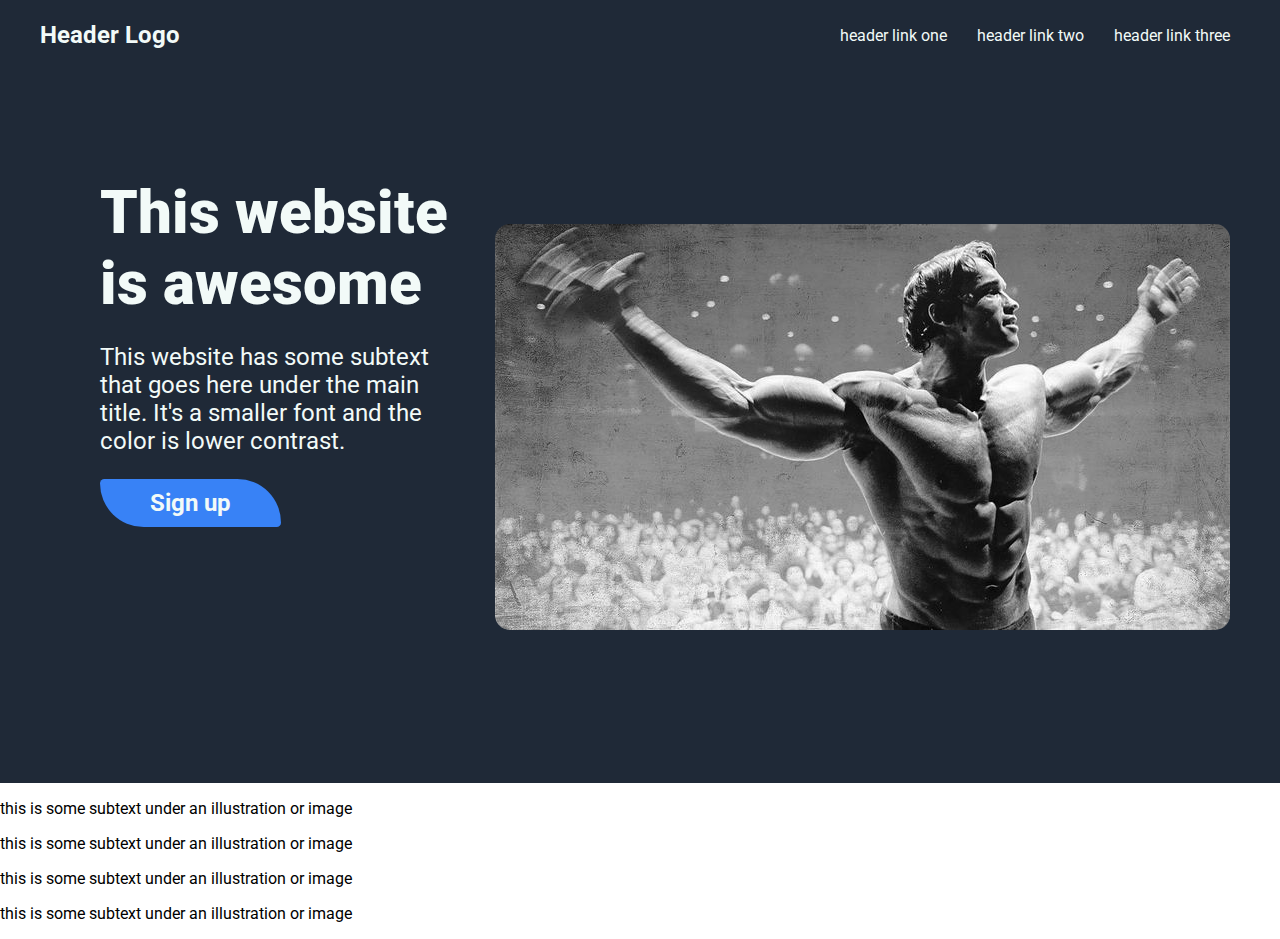
==== Odin's flexbox/index.html @ 5137609e "this commit was made to allow myself remote access to these files" ====
<!DOCTYPE html>
<html lang="en">
<head>
    <meta charset="UTF-8">
    <meta name="viewport" content="width=device-width, initial-scale=1.0">
    <title>Flexbox project</title>
    <link rel="stylesheet" href="./style.css">
</head>
<body>
    <!-- Navigation bar division -->
    <div class="navbar">
        <div class="header-logo">
            <strong>Header Logo</strong>
        </div>
        <div class="navlinks">
            <p>header link one</p>
            <p>header link two</p>
            <p>header link three</p>
        </div>
    </div>

    <!-- Hero page division -->
    <div class="hero">
        <div class="herotext">
            <strong>This website is awesome</strong>
            <p>This website has some subtext that goes here under the main title. It's a smaller font and the color is lower contrast.</p>
            <button type="button">Sign up</button>
        </div>
        <img class="heroimage" src="./arnold.jpeg" alt="Arnold Schwarzenegger GOAT image">
    </div>

    <!-- Inline card stack division -->
    <div class="inline-card-stack">
        <div class="cardstitle"></div>
        <div class="cards">
            <div class="card1">
                <div class="image"></div>
                <p>this is some subtext under an illustration or image</p>
            </div>
            <div class="card2">
                <div class="image"></div>
                <p>this is some subtext under an illustration or image</p>
            </div>
            <div class="card3">
                <div class="image"></div>
                <p>this is some subtext under an illustration or image</p>
            </div>
            <div class="card4">
                <div class="image"></div>
                <p>this is some subtext under an illustration or image</p>
            </div>
        </div>
    </div>

    <div class="class-container">
        <!-- Inspiring quote by thor division -->
        <div class="inspiring-quote"></div>
        <!-- Sign up card division -->
        <div class="sign-up-card"></div>
        <!-- Copyright division -->
        <div class="copyright"></div>
    </div>
</body>
</html>
---- Odin's flexbox/style.css ----
@import url('https://fonts.googleapis.com/css2?family=Roboto:ital,wght@0,100;0,300;0,400;0,500;0,700;0,900;1,100;1,300;1,400;1,500;1,700;1,900&display=swap');


* {
    font-family: "Roboto", sans-serif;
    /*outline: 1px solid red;*/
}

body {
    margin: 0%;
}

/* All CSS for the Navbar division */

.navbar {
    display: flex;
    background-color: #1f2937;
    align-items: center;
    align-content: center;
    padding-left: 40px;
    padding-right: 30px;
    color: #f2faf8;
    height: 70px;
}

.header-logo {
    font-size: 24px;
    justify-content: left;
    
}

.navlinks {
    flex: 1 1 auto;
    display: flex;
    justify-content: right;
    margin: 20px;
    gap: 30px;
}

/* All CSS for the Hero page division */

.hero {
    background-color: #1f2937;
    color: #f2faf8;
    height: 613px;
    display: flex;
    align-items: center;
    padding: 50px;
    padding-left: 100px;
}

.herotext {
    width: 500px;
    flex: 4 1 auto;
    padding-bottom: 150px;
}

.herotext strong {
    font-size: 60px;
    font-weight: 900;
}
.herotext p {
    font-size: 24px;
}

.herotext button {
    color: #f2faf8;
    background-color: #3882f6;
    font-size: 24px;
    font-weight: bold;
    padding: 10px 50px;
    border: 3px;
    border-radius: 5px 50px;
}

img {
    flex: 1 1 auto;
    display: flex;
    justify-content: right;
    border-radius: 15px;
    margin-left: 40px;
}

/* All CSS for the Navbar division */
/*
<div class="inline-card-stack">
        <div class="cardstitle"></div>
        <div class="cards">
            <div class="card1">
                <div class="image"></div>
                <p>this is some subtext under an illustration or image</p>
            </div>
            <div class="card2">
                <div class="image"></div>
                <p>this is some subtext under an illustration or image</p>
            </div>
            <div class="card3">
                <div class="image"></div>
                <p>this is some subtext under an illustration or image</p>
            </div>
            <div class="card4">
                <div class="image"></div>
                <p>this is some subtext under an illustration or image</p>
            </div>
        </div>
    </div>
*/
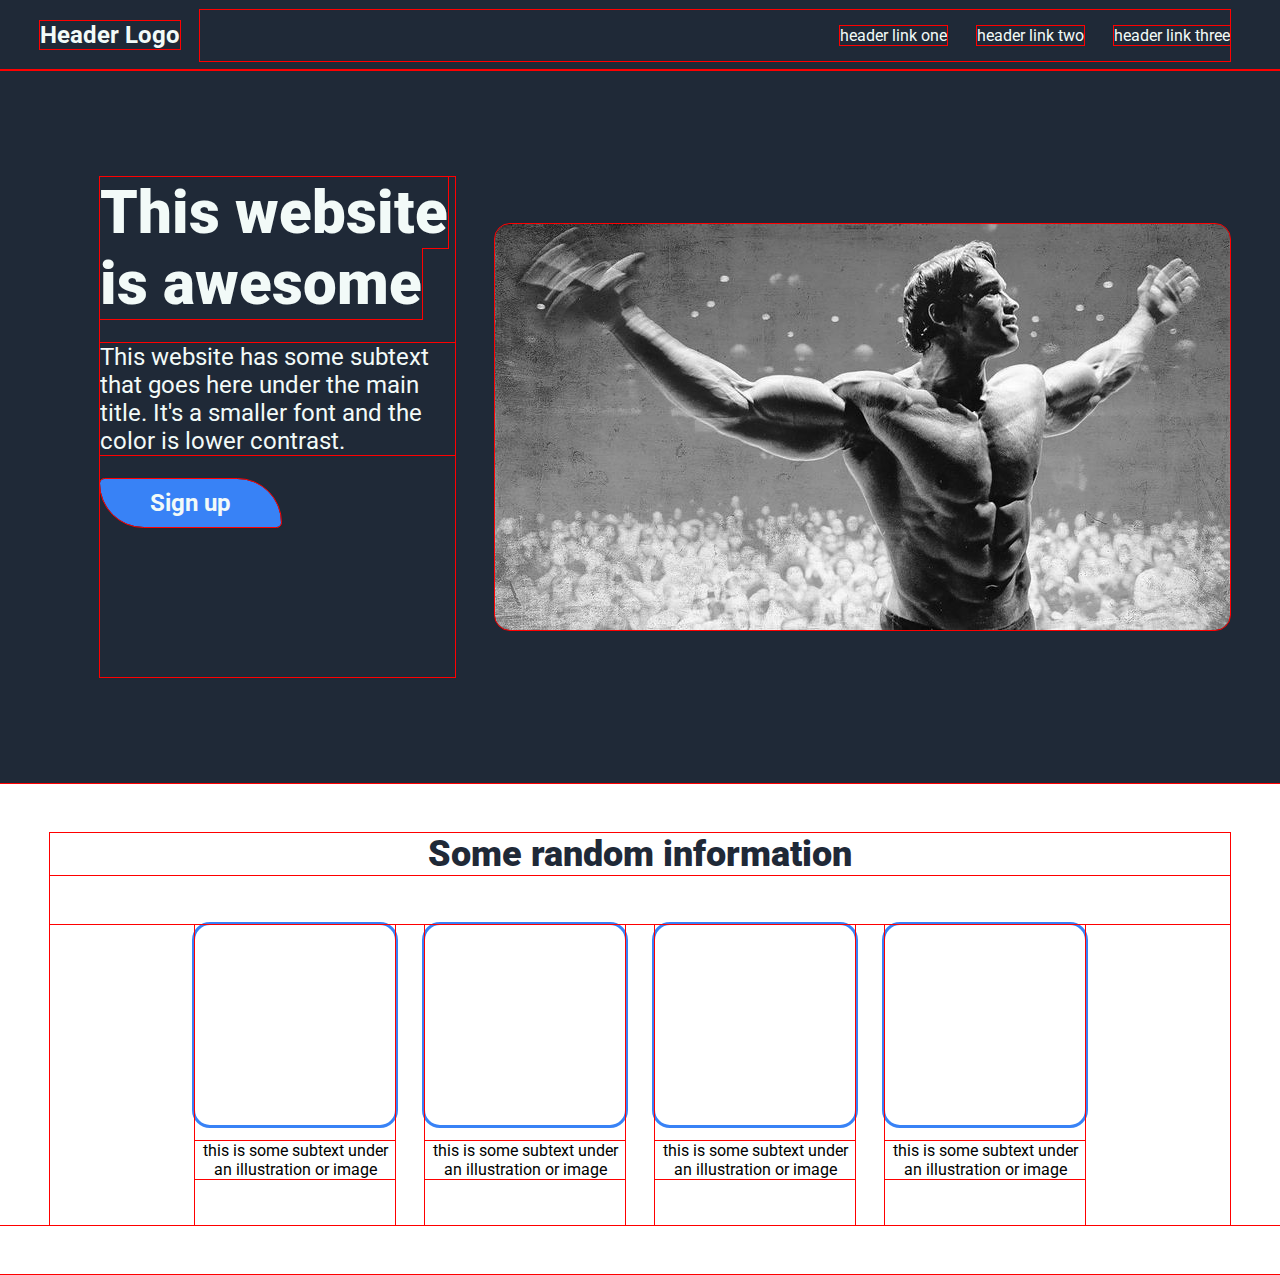
==== commit 16e0c7bf: "Created entire card stack divisioncls" ====
--- a/Odin's flexbox/index.html
+++ b/Odin's flexbox/index.html
@@ -30,26 +30,26 @@
     </div>
 
     <!-- Inline card stack division -->
+    <div class="card-stack-section">
+        <h1 class="cardstitle">Some random information</h1>
     <div class="inline-card-stack">
-        <div class="cardstitle"></div>
-        <div class="cards">
-            <div class="card1">
-                <div class="image"></div>
-                <p>this is some subtext under an illustration or image</p>
-            </div>
-            <div class="card2">
-                <div class="image"></div>
-                <p>this is some subtext under an illustration or image</p>
-            </div>
-            <div class="card3">
-                <div class="image"></div>
-                <p>this is some subtext under an illustration or image</p>
-            </div>
-            <div class="card4">
-                <div class="image"></div>
-                <p>this is some subtext under an illustration or image</p>
-            </div>
+        <div class="card">
+            <div class="image"></div>
+            <p>this is some subtext under an illustration or image</p>
         </div>
+        <div class="card">
+            <div class="image"></div>
+            <p>this is some subtext under an illustration or image</p>
+        </div>
+        <div class="card">
+            <div class="image"></div>
+            <p>this is some subtext under an illustration or image</p>
+        </div>
+        <div class="card">
+            <div class="image"></div>
+            <p>this is some subtext under an illustration or image</p>
+        </div>
+    </div>
     </div>
 
     <div class="class-container">
--- a/Odin's flexbox/style.css
+++ b/Odin's flexbox/style.css
@@ -3,7 +3,7 @@
 
 * {
     font-family: "Roboto", sans-serif;
-    /*outline: 1px solid red;*/
+    outline: 1px solid red;
 }
 
 body {
@@ -82,27 +82,37 @@
 }
 
 /* All CSS for the Navbar division */
-/*
-<div class="inline-card-stack">
-        <div class="cardstitle"></div>
-        <div class="cards">
-            <div class="card1">
-                <div class="image"></div>
-                <p>this is some subtext under an illustration or image</p>
-            </div>
-            <div class="card2">
-                <div class="image"></div>
-                <p>this is some subtext under an illustration or image</p>
-            </div>
-            <div class="card3">
-                <div class="image"></div>
-                <p>this is some subtext under an illustration or image</p>
-            </div>
-            <div class="card4">
-                <div class="image"></div>
-                <p>this is some subtext under an illustration or image</p>
-            </div>
-        </div>
-    </div>
-*/
 
+.card-stack-section {
+    margin: 50px;
+}
+
+.inline-card-stack {
+    align-items: center;
+    display: flex;
+    justify-content: center;
+    text-align: center;
+    gap: 30px;
+}
+
+.cardstitle {
+    font-size: 36px;
+    color: #1f2937;
+    font-weight: 900;
+    text-align: center;
+    margin-bottom: 50px;
+}
+
+.inline-card-stack .card {
+    width: 200px;
+    height: 300px;
+}
+
+.inline-card-stack .card .image {
+    width: 200px;
+    height: 200px;
+    outline: 3px solid #3882f6;
+    border-radius: 15px;
+    flex: 1 1 auto;
+}
+
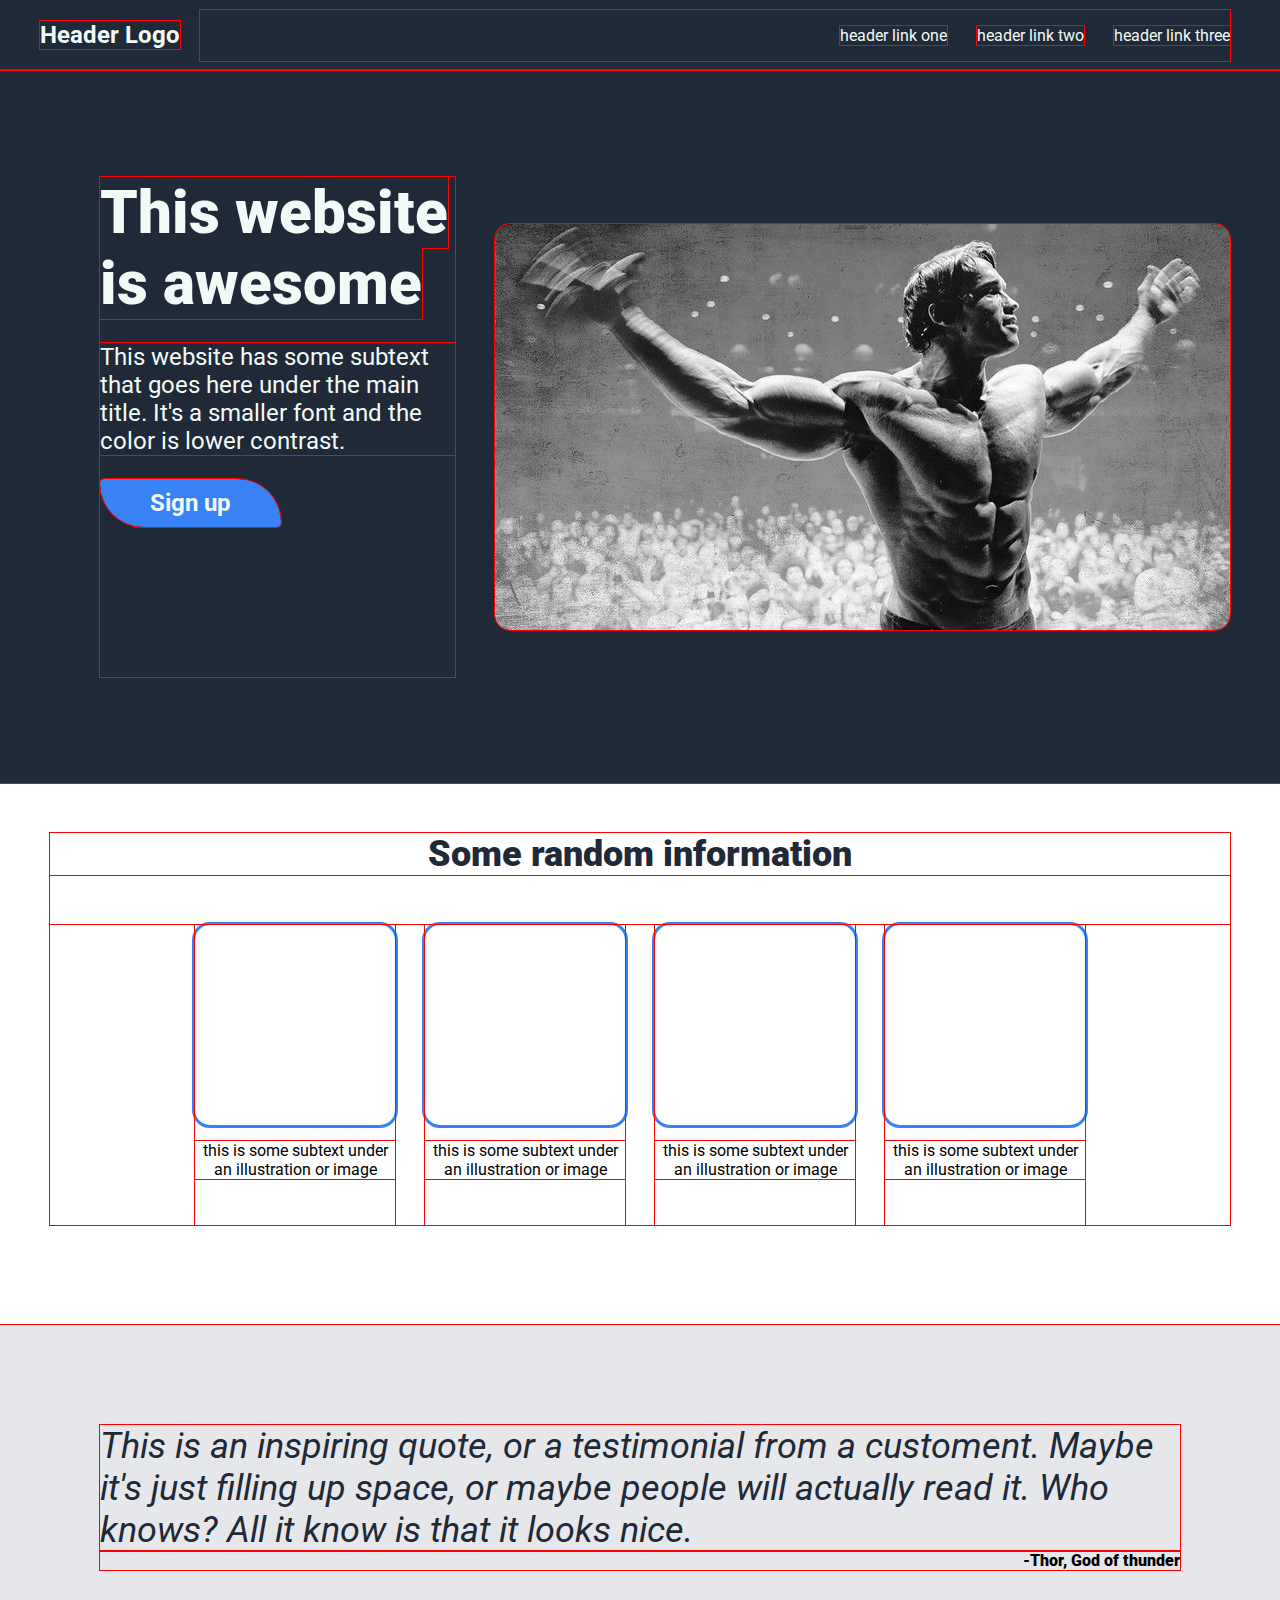
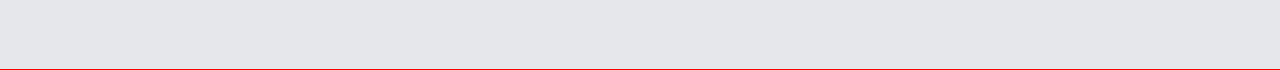
==== commit 2c821642: "Created entire inspiring-quote division" ====
--- a/Odin's flexbox/index.html
+++ b/Odin's flexbox/index.html
@@ -32,29 +32,33 @@
     <!-- Inline card stack division -->
     <div class="card-stack-section">
         <h1 class="cardstitle">Some random information</h1>
-    <div class="inline-card-stack">
-        <div class="card">
-            <div class="image"></div>
-            <p>this is some subtext under an illustration or image</p>
-        </div>
-        <div class="card">
-            <div class="image"></div>
-            <p>this is some subtext under an illustration or image</p>
-        </div>
-        <div class="card">
-            <div class="image"></div>
-            <p>this is some subtext under an illustration or image</p>
-        </div>
-        <div class="card">
-            <div class="image"></div>
-            <p>this is some subtext under an illustration or image</p>
+        <div class="inline-card-stack">
+            <div class="card">
+                <div class="image"></div>
+                <p>this is some subtext under an illustration or image</p>
+            </div>
+            <div class="card">
+                <div class="image"></div>
+                <p>this is some subtext under an illustration or image</p>
+            </div>
+            <div class="card">
+                <div class="image"></div>
+                <p>this is some subtext under an illustration or image</p>
+            </div>
+            <div class="card">
+                <div class="image"></div>
+                <p>this is some subtext under an illustration or image</p>
+            </div>
         </div>
     </div>
+
+    <!-- Inspiring quote by thor division -->
+    <div class="inspiring-quote">
+        <p class="mainquote">This is an inspiring quote, or a testimonial from a customent. Maybe it's just filling up space, or maybe people will actually read it. Who knows? All it know is that it looks nice.</p>
+        <p class="quotecredit">-Thor, God of thunder</p>
     </div>
 
-    <div class="class-container">
-        <!-- Inspiring quote by thor division -->
-        <div class="inspiring-quote"></div>
+    <div class="class-container">    
         <!-- Sign up card division -->
         <div class="sign-up-card"></div>
         <!-- Copyright division -->
--- a/Odin's flexbox/style.css
+++ b/Odin's flexbox/style.css
@@ -85,6 +85,7 @@
 
 .card-stack-section {
     margin: 50px;
+    margin-bottom: 100px;
 }
 
 .inline-card-stack {
@@ -116,3 +117,23 @@
     flex: 1 1 auto;
 }
 
+/* All CSS for the Inspiring-quote division */
+
+.inspiring-quote {
+    padding: 100px;
+    background-color: #E5E7EBff;
+}
+
+.mainquote {
+    font-size: 36px;
+    font-style: italic;
+    color: #1f2937;
+    margin: 0px;
+}
+
+.quotecredit {
+    font-weight: 900;
+    display: flex;
+    flex-direction: row-reverse;
+    margin: 0px;
+}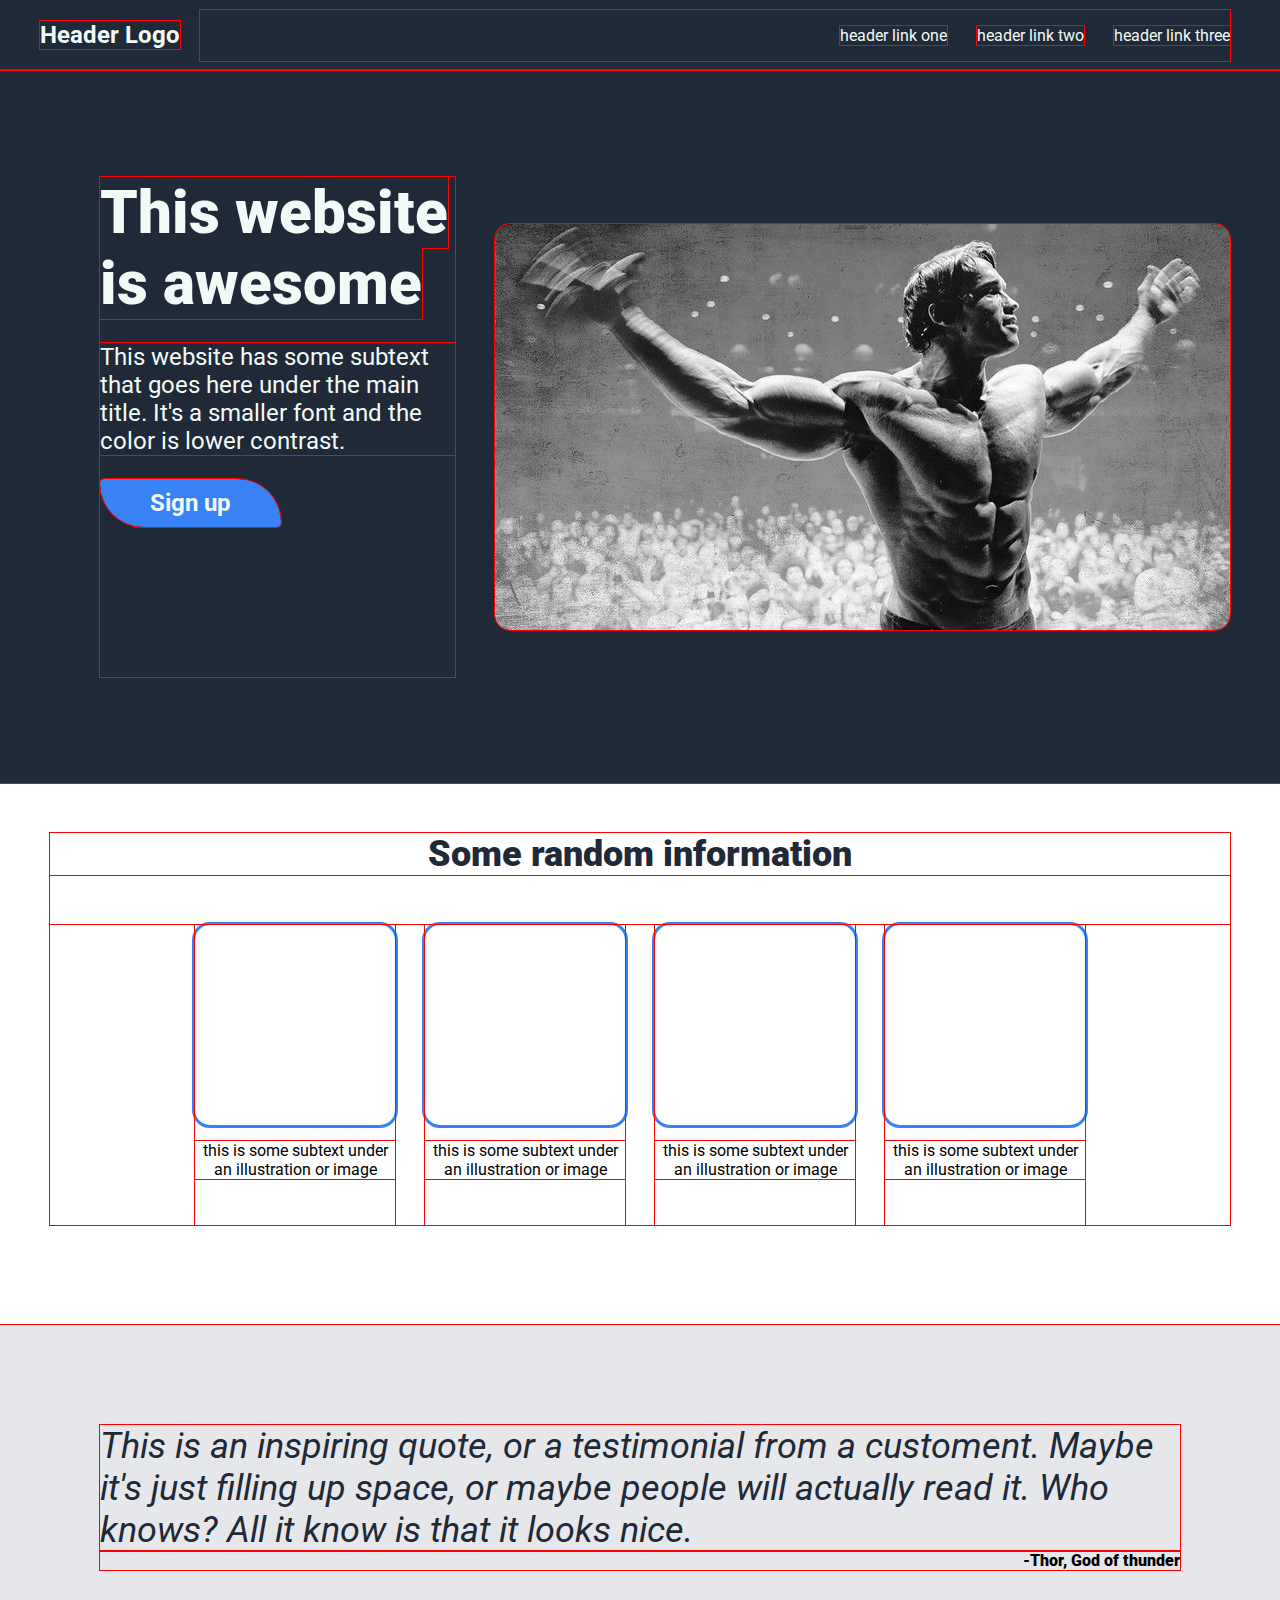
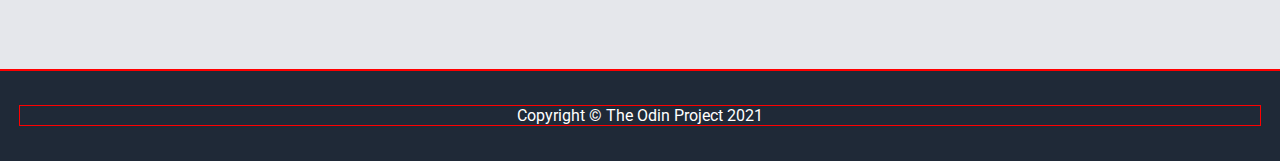
==== commit 98666e4f: "Created entire copyright division" ====
--- a/Odin's flexbox/index.html
+++ b/Odin's flexbox/index.html
@@ -58,11 +58,14 @@
         <p class="quotecredit">-Thor, God of thunder</p>
     </div>
 
-    <div class="class-container">    
-        <!-- Sign up card division -->
-        <div class="sign-up-card"></div>
-        <!-- Copyright division -->
-        <div class="copyright"></div>
+    <!-- Sign up card division -->
+    <div class="sign-up-card">
+
+    </div>
+
+    <!-- Copyright division -->
+    <div class="copyright">
+        <p>Copyright © The Odin Project 2021</p>
     </div>
 </body>
 </html>
--- a/Odin's flexbox/style.css
+++ b/Odin's flexbox/style.css
@@ -136,4 +136,13 @@
     display: flex;
     flex-direction: row-reverse;
     margin: 0px;
+}
+
+/* All CSS for the Copyright division */
+
+.copyright {
+    padding: 20px;
+    text-align: center;
+    color: white;
+    background-color: #1f2937;
 }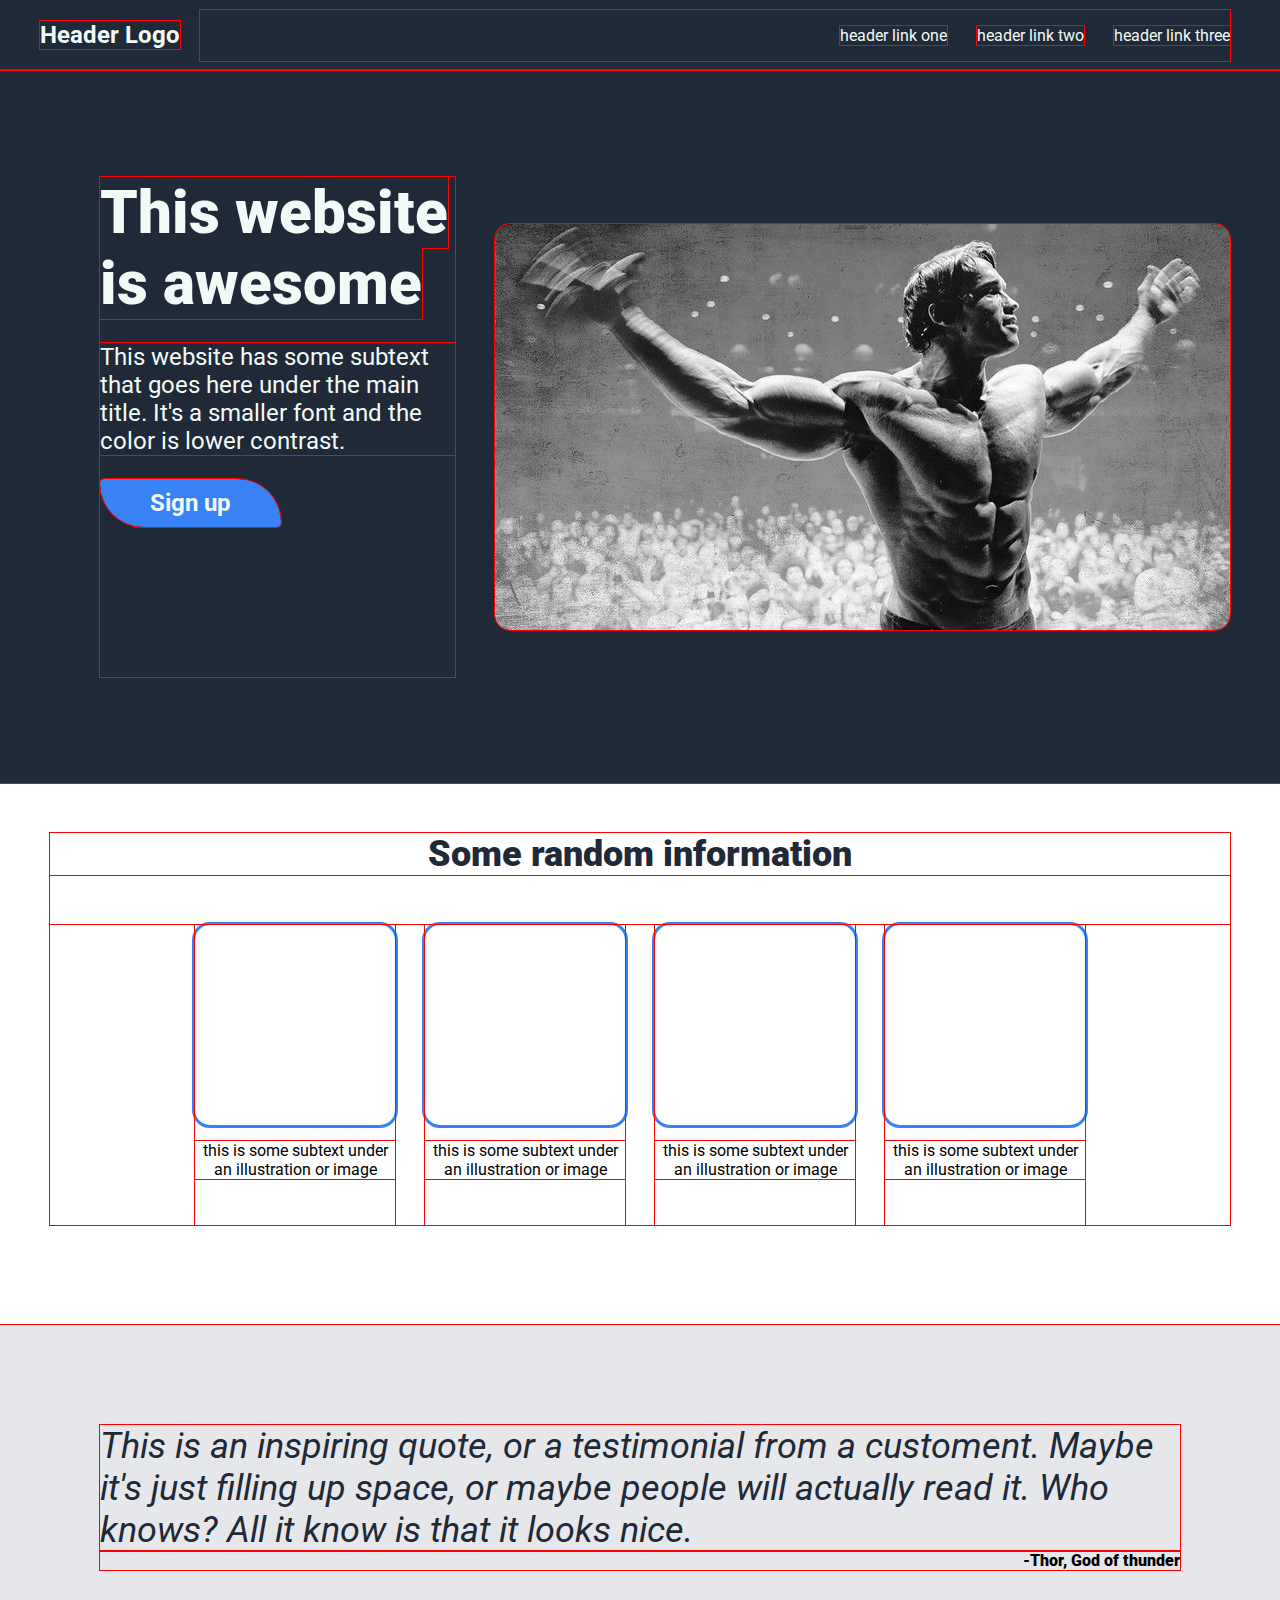
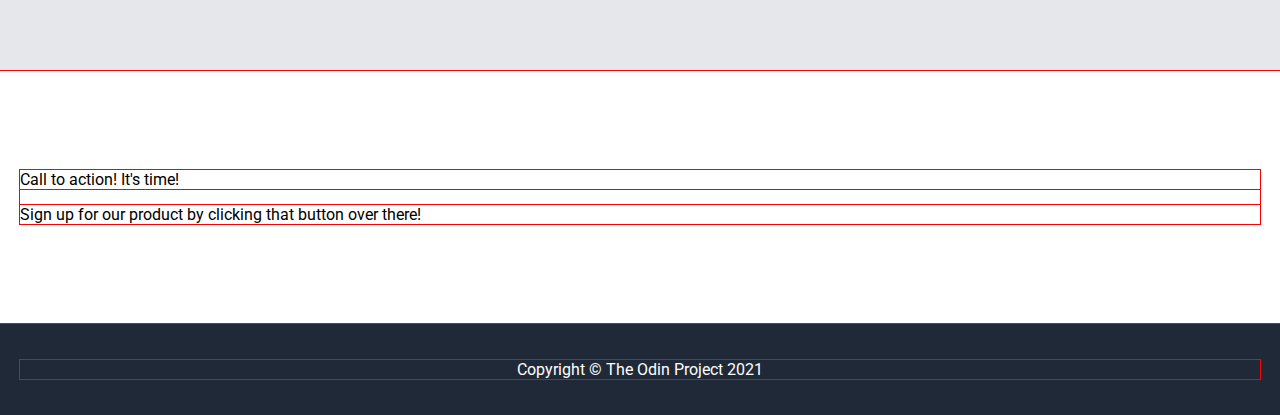
==== commit 81546ddc: "git commit from adilabad" ====
--- a/Odin's flexbox/index.html
+++ b/Odin's flexbox/index.html
@@ -60,7 +60,10 @@
 
     <!-- Sign up card division -->
     <div class="sign-up-card">
-
+        <div class="text">
+            <p class="">Call to action! It's time!</p>
+            <p>Sign up for our product by clicking that button over there!</p>
+        </div>
     </div>
 
     <!-- Copyright division -->
--- a/Odin's flexbox/style.css
+++ b/Odin's flexbox/style.css
@@ -145,4 +145,12 @@
     text-align: center;
     color: white;
     background-color: #1f2937;
+}
+
+/* All CSS for the sign-up-card division */
+
+.sign-up-card {
+    margin: 20px;
+    margin-top: 100px;
+    margin-bottom: 100px;
 }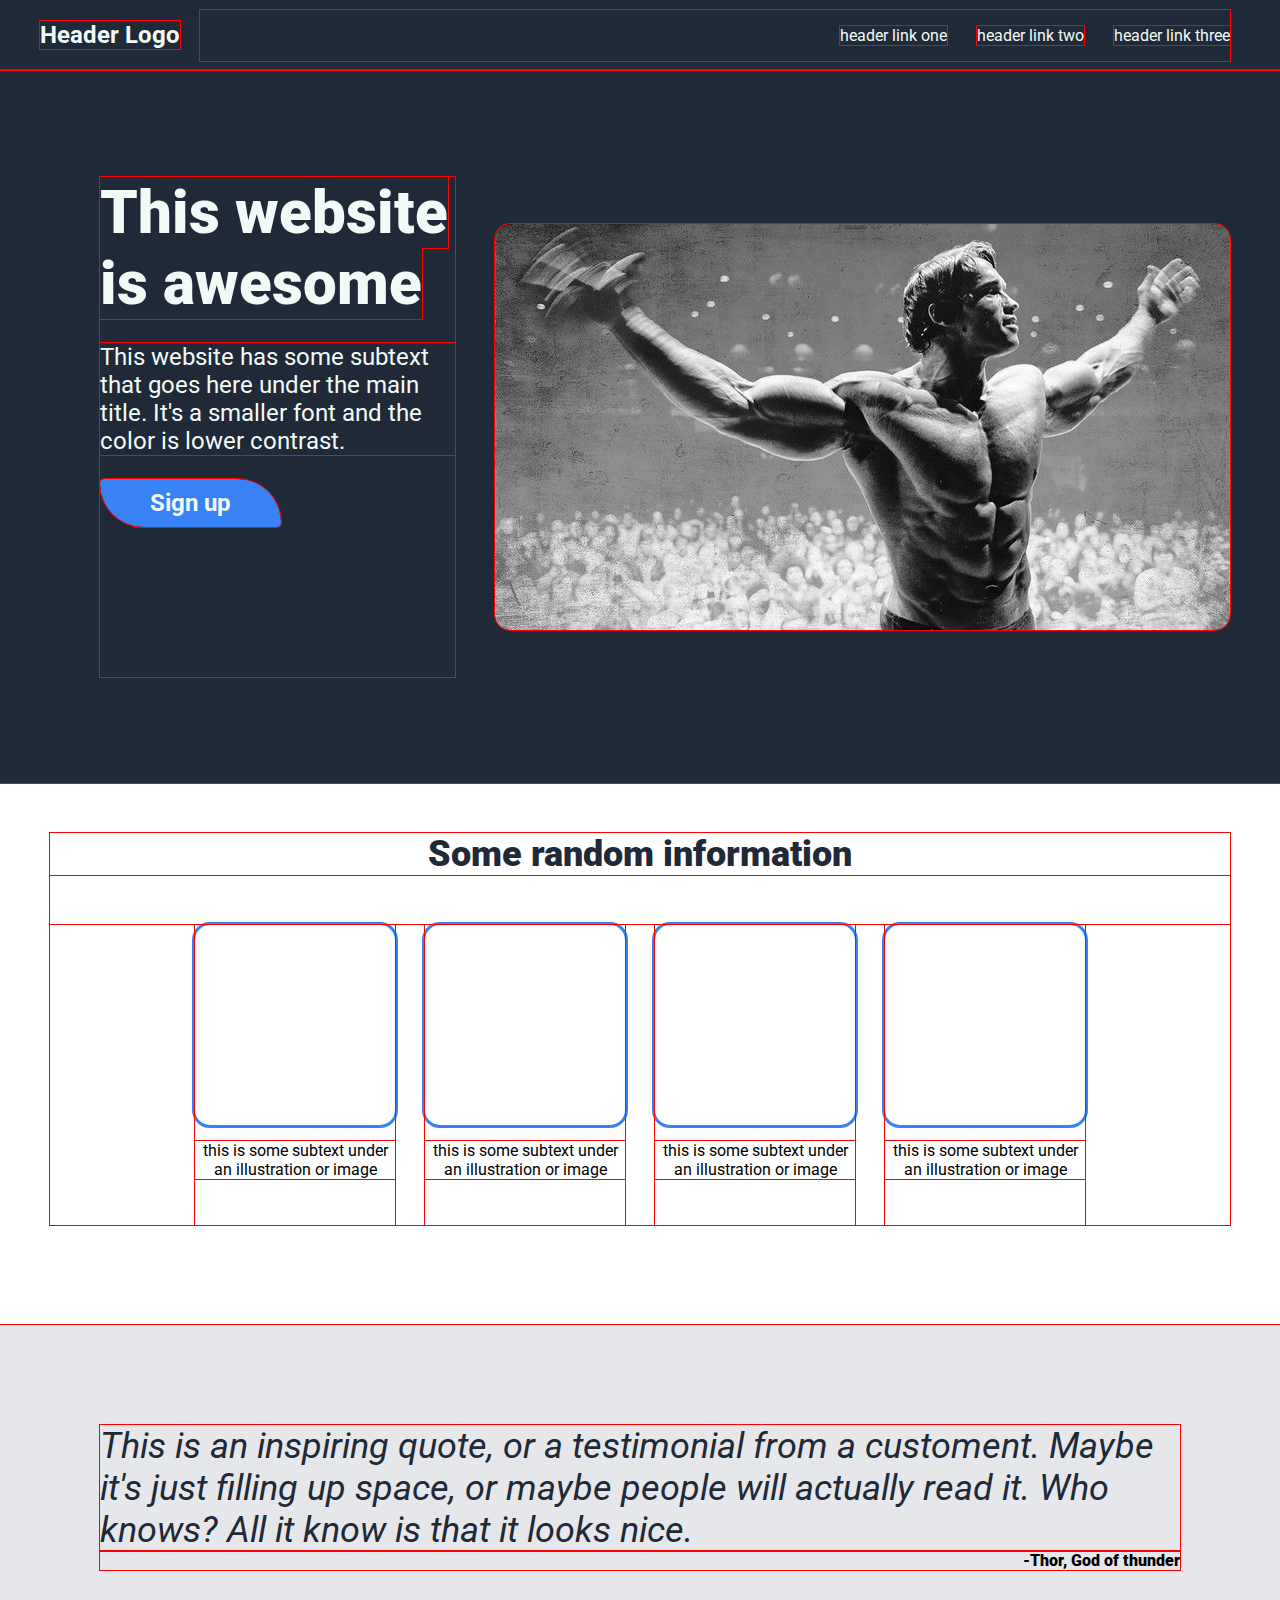
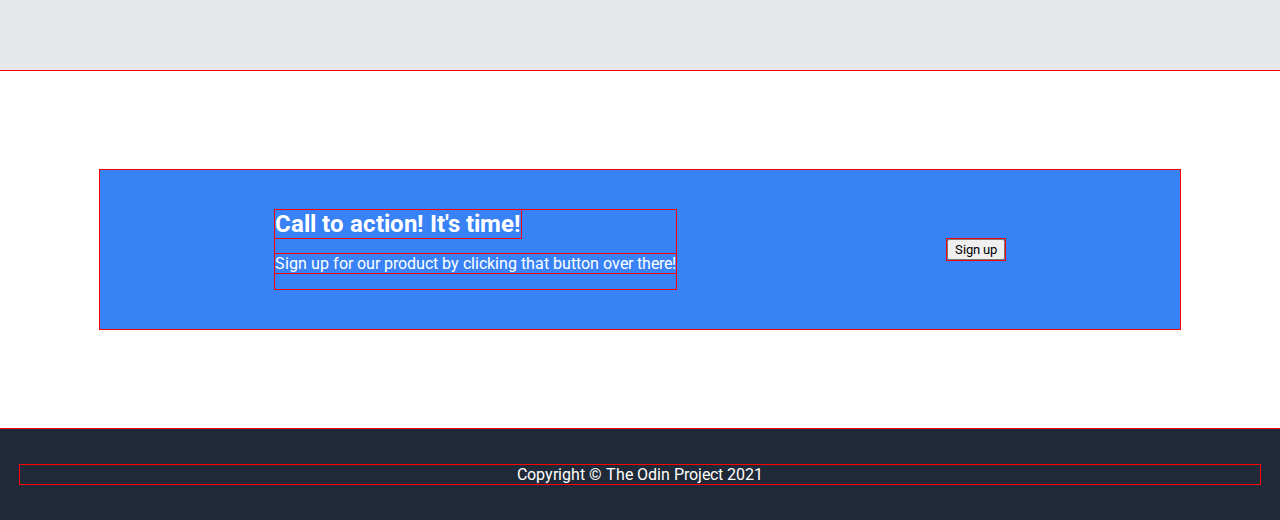
==== commit 898db644: "another commit for transfer of latest code between devices." ====
--- a/Odin's flexbox/index.html
+++ b/Odin's flexbox/index.html
@@ -61,8 +61,11 @@
     <!-- Sign up card division -->
     <div class="sign-up-card">
         <div class="text">
-            <p class="">Call to action! It's time!</p>
+            <strong class="calltext">Call to action! It's time!</strong>
             <p>Sign up for our product by clicking that button over there!</p>
+        </div>
+        <div class="signupbtn">
+            <button type="button">Sign up</button>
         </div>
     </div>
 
--- a/Odin's flexbox/style.css
+++ b/Odin's flexbox/style.css
@@ -150,7 +150,20 @@
 /* All CSS for the sign-up-card division */
 
 .sign-up-card {
+    width: 1000px;
     margin: 20px;
     margin-top: 100px;
     margin-bottom: 100px;
+    color: #FFFFFF;
+    background-color: #3882f6;
+    padding: 40px;
+    display: flex;
+    align-items: center;
+    justify-self: center;
+    justify-content: space-around;
+}
+
+.text .calltext {
+    font-size: 24px;
+    
 }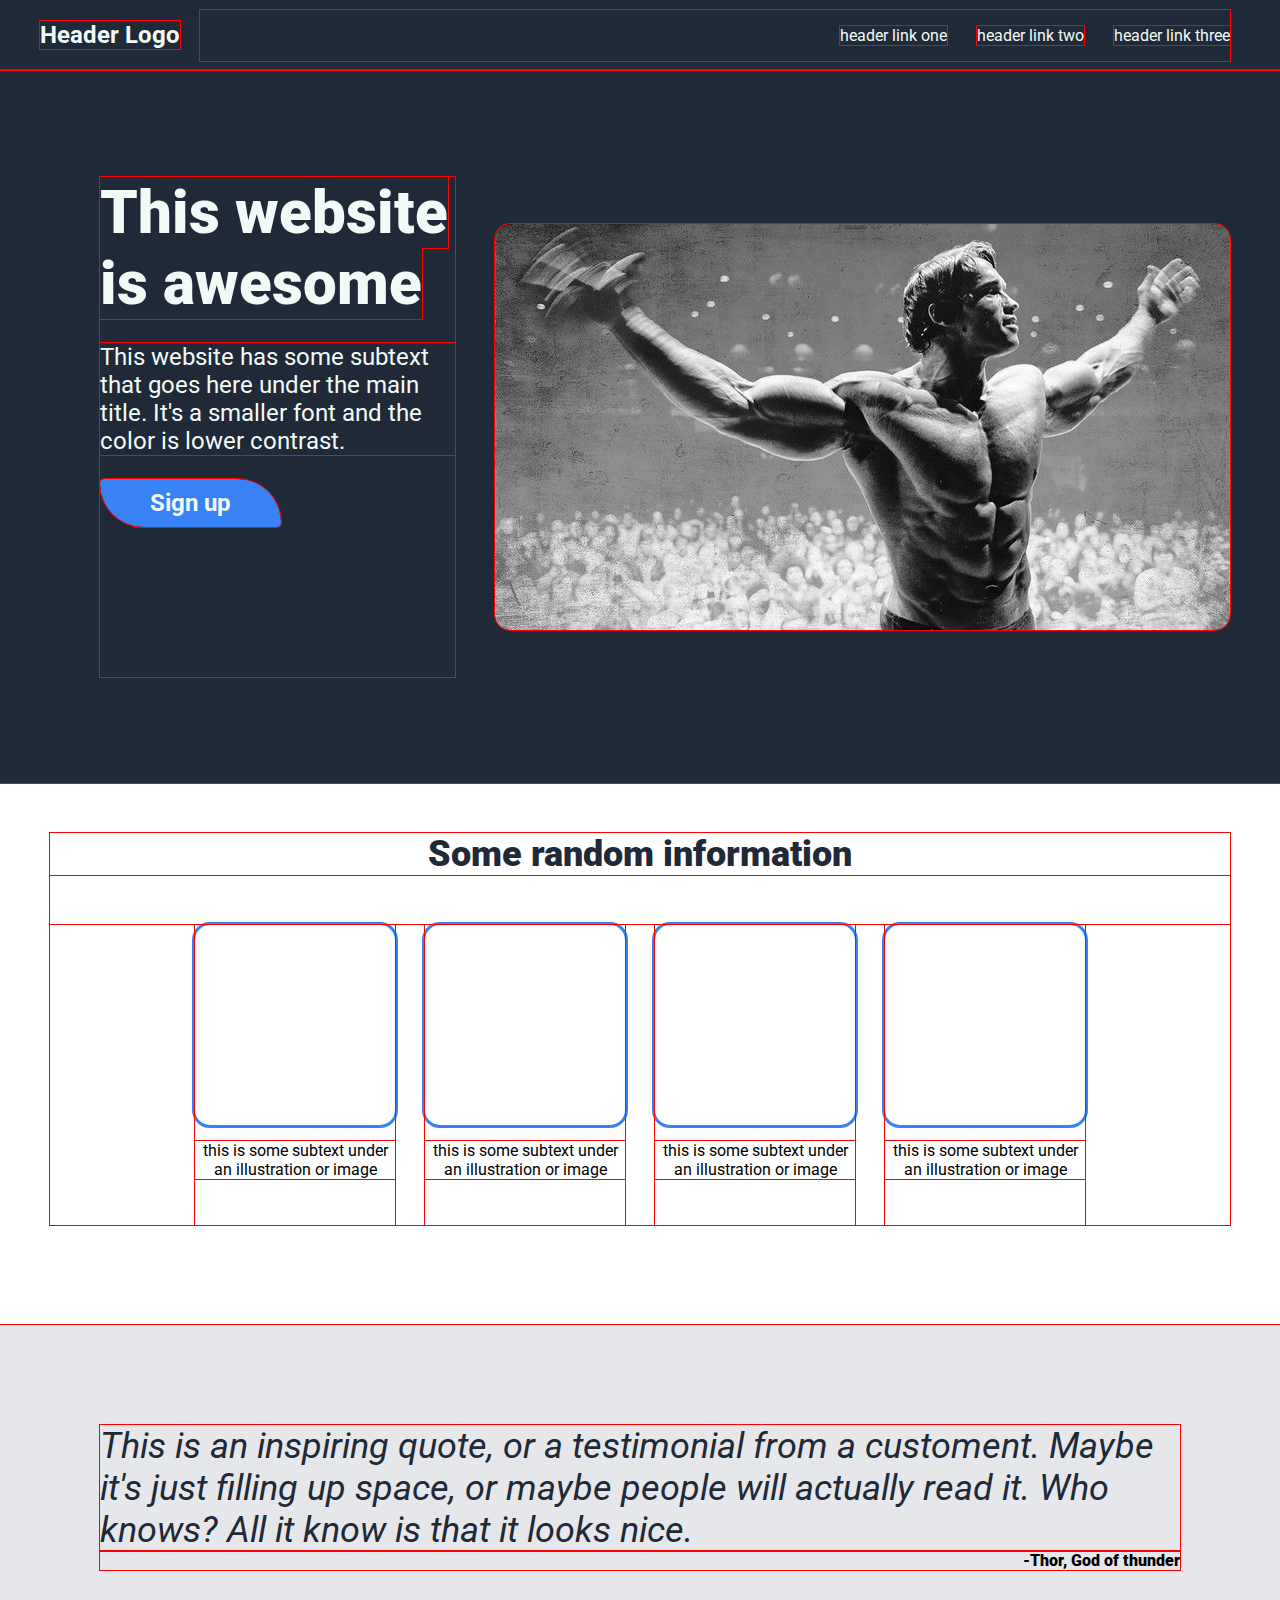
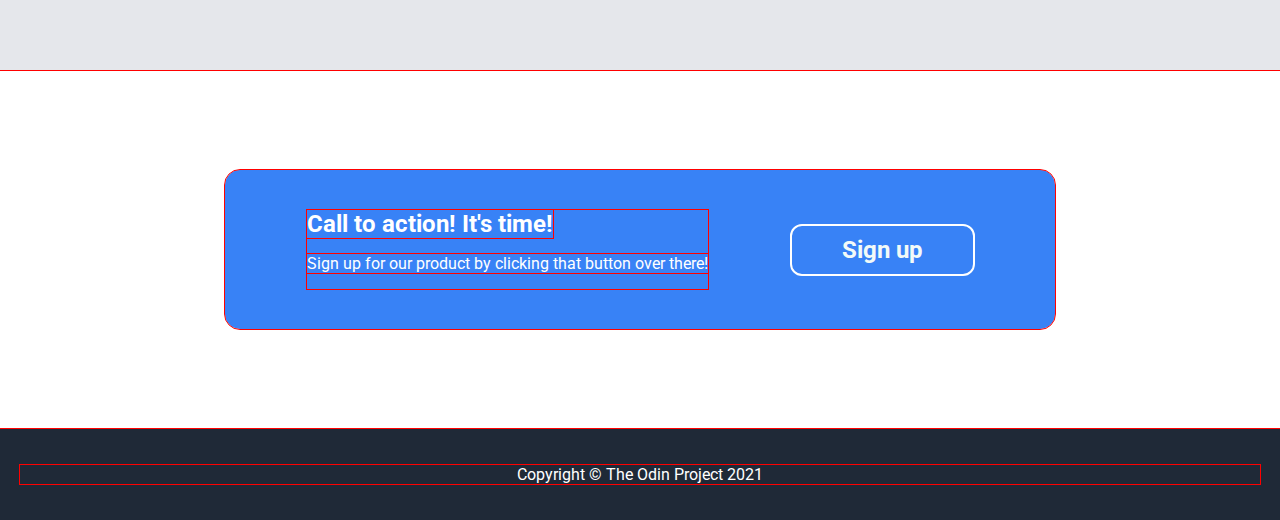
==== commit 4e9e1999: "Created entire sign-up card division." ====
--- a/Odin's flexbox/index.html
+++ b/Odin's flexbox/index.html
@@ -64,9 +64,8 @@
             <strong class="calltext">Call to action! It's time!</strong>
             <p>Sign up for our product by clicking that button over there!</p>
         </div>
-        <div class="signupbtn">
-            <button type="button">Sign up</button>
-        </div>
+        <button class="signupbtn" type="button">Sign up</button>
+        
     </div>
 
     <!-- Copyright division -->
--- a/Odin's flexbox/style.css
+++ b/Odin's flexbox/style.css
@@ -81,7 +81,7 @@
     margin-left: 40px;
 }
 
-/* All CSS for the Navbar division */
+/* All CSS for the inline card stack division */
 
 .card-stack-section {
     margin: 50px;
@@ -150,8 +150,8 @@
 /* All CSS for the sign-up-card division */
 
 .sign-up-card {
-    width: 1000px;
-    margin: 20px;
+    width: 750px;
+    margin: 20px auto;
     margin-top: 100px;
     margin-bottom: 100px;
     color: #FFFFFF;
@@ -159,11 +159,21 @@
     padding: 40px;
     display: flex;
     align-items: center;
-    justify-self: center;
     justify-content: space-around;
+    border-radius: 15px;
 }
 
 .text .calltext {
     font-size: 24px;
-    
+}
+
+.sign-up-card .signupbtn {
+    color: #f2faf8;
+    background-color: #3882f6;
+    font-size: 24px;
+    font-weight: bold;
+    padding: 10px 50px;
+    border: 3px;
+    outline: 2px solid white;
+    border-radius: 10px;
 }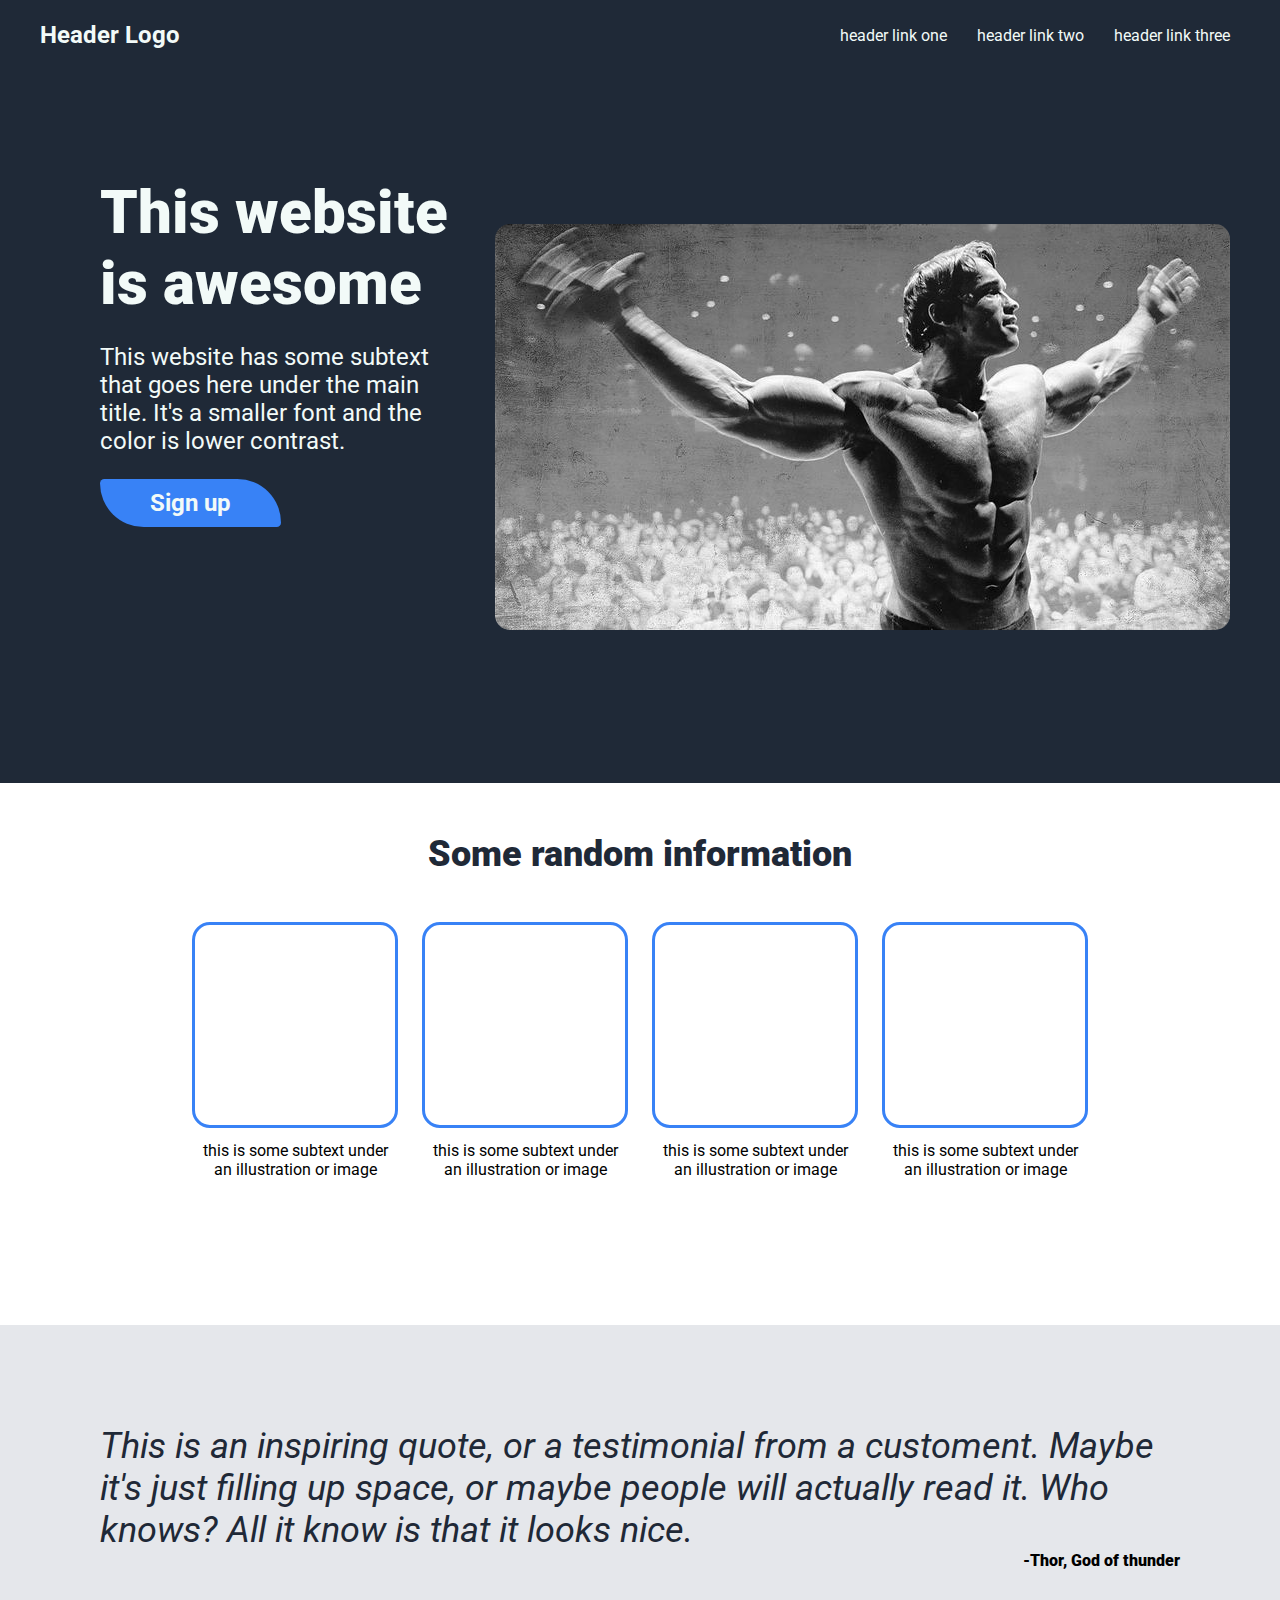
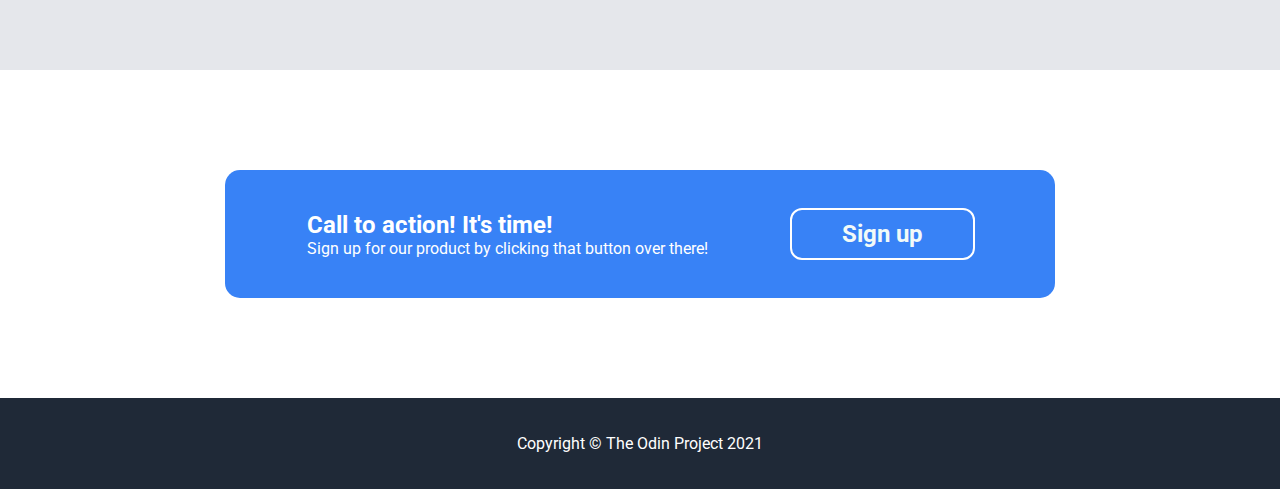
==== commit 7c095311: "Refactored the entire CSS for Odin's flexbox, improving readability." ====
--- a/Odin's flexbox/index.html
+++ b/Odin's flexbox/index.html
@@ -61,7 +61,7 @@
     <!-- Sign up card division -->
     <div class="sign-up-card">
         <div class="text">
-            <strong class="calltext">Call to action! It's time!</strong>
+            <strong>Call to action! It's time!</strong>
             <p>Sign up for our product by clicking that button over there!</p>
         </div>
         <button class="signupbtn" type="button">Sign up</button>
--- a/Odin's flexbox/style.css
+++ b/Odin's flexbox/style.css
@@ -3,7 +3,7 @@
 
 * {
     font-family: "Roboto", sans-serif;
-    outline: 1px solid red;
+    /*outline: 1px solid red;*/
 }
 
 body {
@@ -13,14 +13,14 @@
 /* All CSS for the Navbar division */
 
 .navbar {
+    height: 70px;
+    color: #f2faf8;
+        background-color: #1f2937;
     display: flex;
-    background-color: #1f2937;
-    align-items: center;
-    align-content: center;
-    padding-left: 40px;
-    padding-right: 30px;
-    color: #f2faf8;
-    height: 70px;
+        align-items: center;
+        align-content: center;
+        padding-left: 40px;
+        padding-right: 30px;
 }
 
 .header-logo {
@@ -30,23 +30,23 @@
 }
 
 .navlinks {
-    flex: 1 1 auto;
     display: flex;
-    justify-content: right;
-    margin: 20px;
-    gap: 30px;
+        flex: 1 1 auto;
+        justify-content: right;
+        margin: 20px;
+        gap: 30px;
 }
 
 /* All CSS for the Hero page division */
 
 .hero {
-    background-color: #1f2937;
+    height: 613px;
     color: #f2faf8;
-    height: 613px;
+        background-color: #1f2937;
     display: flex;
-    align-items: center;
-    padding: 50px;
-    padding-left: 100px;
+        align-items: center;
+        padding: 50px;
+        padding-left: 100px;
 }
 
 .herotext {
@@ -65,43 +65,43 @@
 
 .herotext button {
     color: #f2faf8;
-    background-color: #3882f6;
+        background-color: #3882f6;
     font-size: 24px;
     font-weight: bold;
     padding: 10px 50px;
     border: 3px;
-    border-radius: 5px 50px;
+        border-radius: 5px 50px;
 }
 
-img {
-    flex: 1 1 auto;
+.hero img {
     display: flex;
-    justify-content: right;
-    border-radius: 15px;
-    margin-left: 40px;
+        flex: 1 1 auto;
+        justify-content: right;
+        margin-left: 40px;
+        border-radius: 15px;
 }
 
 /* All CSS for the inline card stack division */
 
 .card-stack-section {
     margin: 50px;
-    margin-bottom: 100px;
+        margin-bottom: 100px;
 }
 
 .inline-card-stack {
-    align-items: center;
     display: flex;
-    justify-content: center;
-    text-align: center;
-    gap: 30px;
+        justify-content: center;
+        align-items: center;
+            text-align: center;
+        gap: 30px;
 }
 
 .cardstitle {
+    color: #1f2937;
+    margin-bottom: 50px;
+    text-align: center;
     font-size: 36px;
-    color: #1f2937;
-    font-weight: 900;
-    text-align: center;
-    margin-bottom: 50px;
+    font-weight: 900;    
 }
 
 .inline-card-stack .card {
@@ -120,60 +120,64 @@
 /* All CSS for the Inspiring-quote division */
 
 .inspiring-quote {
+    background-color: #E5E7EBff;
     padding: 100px;
-    background-color: #E5E7EBff;
 }
 
 .mainquote {
+    color: #1f2937;
+    margin: 0px;
     font-size: 36px;
     font-style: italic;
-    color: #1f2937;
-    margin: 0px;
 }
 
 .quotecredit {
-    font-weight: 900;
+    margin: 0px;
     display: flex;
-    flex-direction: row-reverse;
-    margin: 0px;
-}
-
-/* All CSS for the Copyright division */
-
-.copyright {
-    padding: 20px;
-    text-align: center;
-    color: white;
-    background-color: #1f2937;
+        flex-direction: row-reverse;
+        font-weight: 900;
 }
 
 /* All CSS for the sign-up-card division */
 
 .sign-up-card {
     width: 750px;
-    margin: 20px auto;
-    margin-top: 100px;
-    margin-bottom: 100px;
     color: #FFFFFF;
-    background-color: #3882f6;
-    padding: 40px;
+        background-color: #3882f6;
     display: flex;
-    align-items: center;
-    justify-content: space-around;
-    border-radius: 15px;
+        padding: 40px;
+        align-items: center;
+        justify-content: space-around;
+        margin: 20px auto;
+            margin-top: 100px;
+            margin-bottom: 100px;
+        border-radius: 15px;
 }
 
-.text .calltext {
+.text strong {
+    margin: 0%;
     font-size: 24px;
+}
+.text p {
+    margin: 0%;
 }
 
 .sign-up-card .signupbtn {
     color: #f2faf8;
-    background-color: #3882f6;
+        background-color: #3882f6;
+    padding: 10px 50px;
     font-size: 24px;
     font-weight: bold;
-    padding: 10px 50px;
+    outline: 2px solid white;
     border: 3px;
-    outline: 2px solid white;
-    border-radius: 10px;
+        border-radius: 10px;
+}
+
+/* All CSS for the Copyright division */
+
+.copyright {
+    color: white;
+    background-color: #1f2937;
+    padding: 20px;
+    text-align: center;
 }